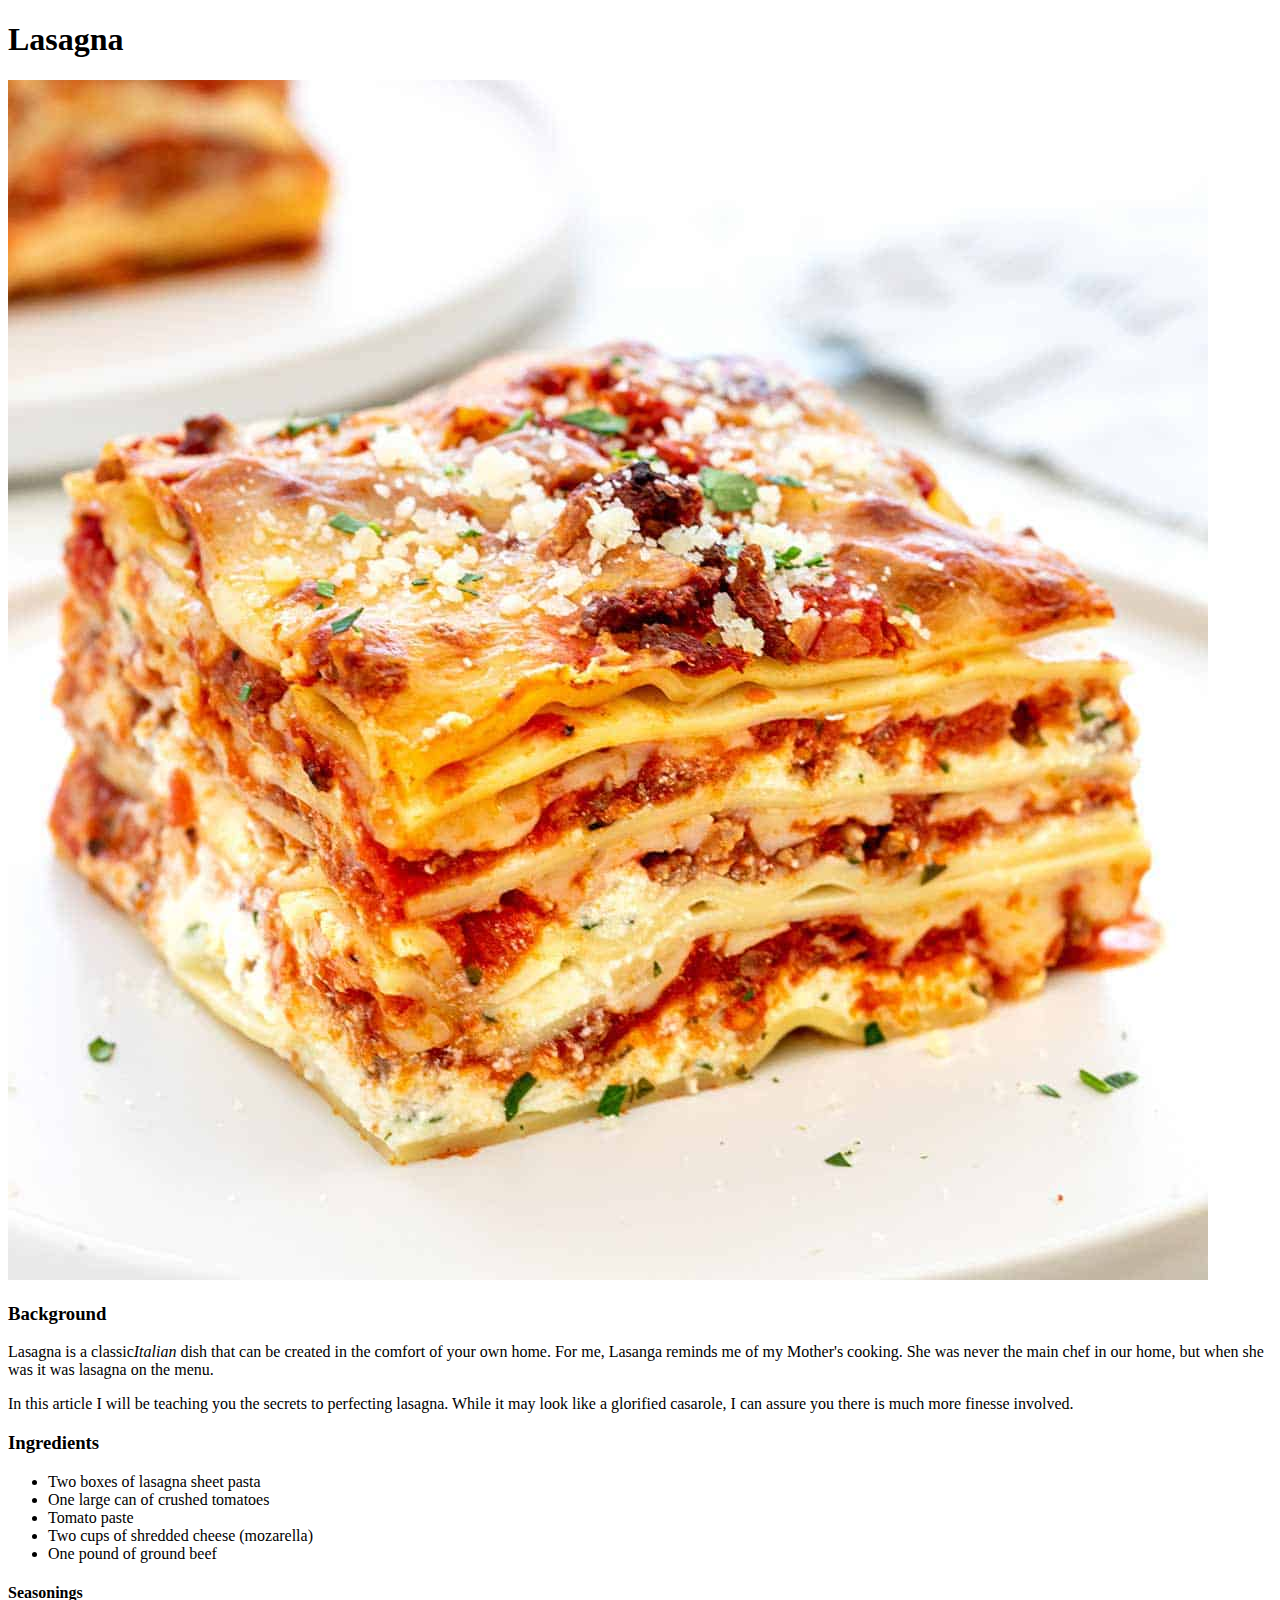
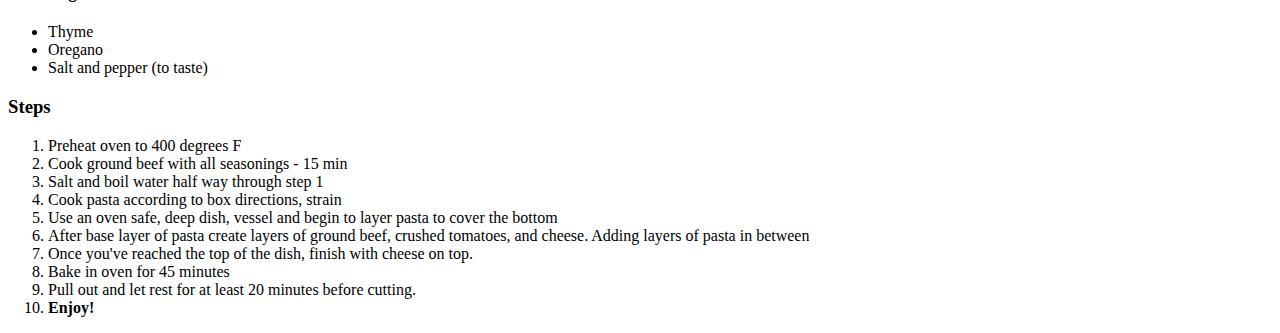
==== recipes/lasagna.html @ 67384045 "Created Lasagna page, adding images, lists and descriptions" ====
<!DOCTYPE html>
<html lang = "en">
    <head>
        <meta charset = "UTF-8">
        <title>Lasagna</title>
    </head>

    <body>
        <h1>Lasagna</h1>
        <img src="lasagna.jpg">
        <h3>Background</h3>
        <p>
            Lasagna is a classic<em>Italian</em> dish that can be created in the comfort 
            of your own home. For me, Lasanga reminds me of my Mother's cooking. She was 
             never the main chef in our home, but when she was it was lasagna on the menu.
        </p>
        <p>
            In this article I will be teaching you the secrets to perfecting lasagna. While
            it may look like a glorified casarole, I can assure you there is much 
            more finesse involved.
        </p>

        <h3>Ingredients</h3>
        <ul>
            <li>Two boxes of lasagna sheet pasta</li>
            <li>One large can of crushed tomatoes</li>
            <li>Tomato paste</li>
            <li>Two cups of shredded cheese (mozarella)</li>
            <li>One pound of ground beef</li>
        </ul>
        <h4>Seasonings</h4>
        <ul>
            <li>Thyme</li>
            <li>Oregano</li>
            <li>Salt and pepper (to taste)</li>
        </ul>
        <h3>Steps</h3>
        <ol>
            <li>Preheat oven to 400 degrees F</li>
            <li>Cook ground beef with all seasonings - 15 min</li>
            <li>Salt and boil water half way through step 1</li>
            <li>Cook pasta according to box directions, strain</li>
            <li>Use an oven safe, deep dish, vessel and begin to layer pasta to cover the bottom</li>
            <li>After base layer of pasta create layers of ground beef, crushed tomatoes, and cheese. Adding layers of pasta in between</li>
            <li>Once you've reached the top of the dish, finish with cheese on top.</li>
            <li>Bake in oven for 45 minutes</li>
            <li>Pull out and let rest for at least 20 minutes before cutting.</li>
            <li><strong>Enjoy!</strong></li>
        </ol>
    </body>
</html>
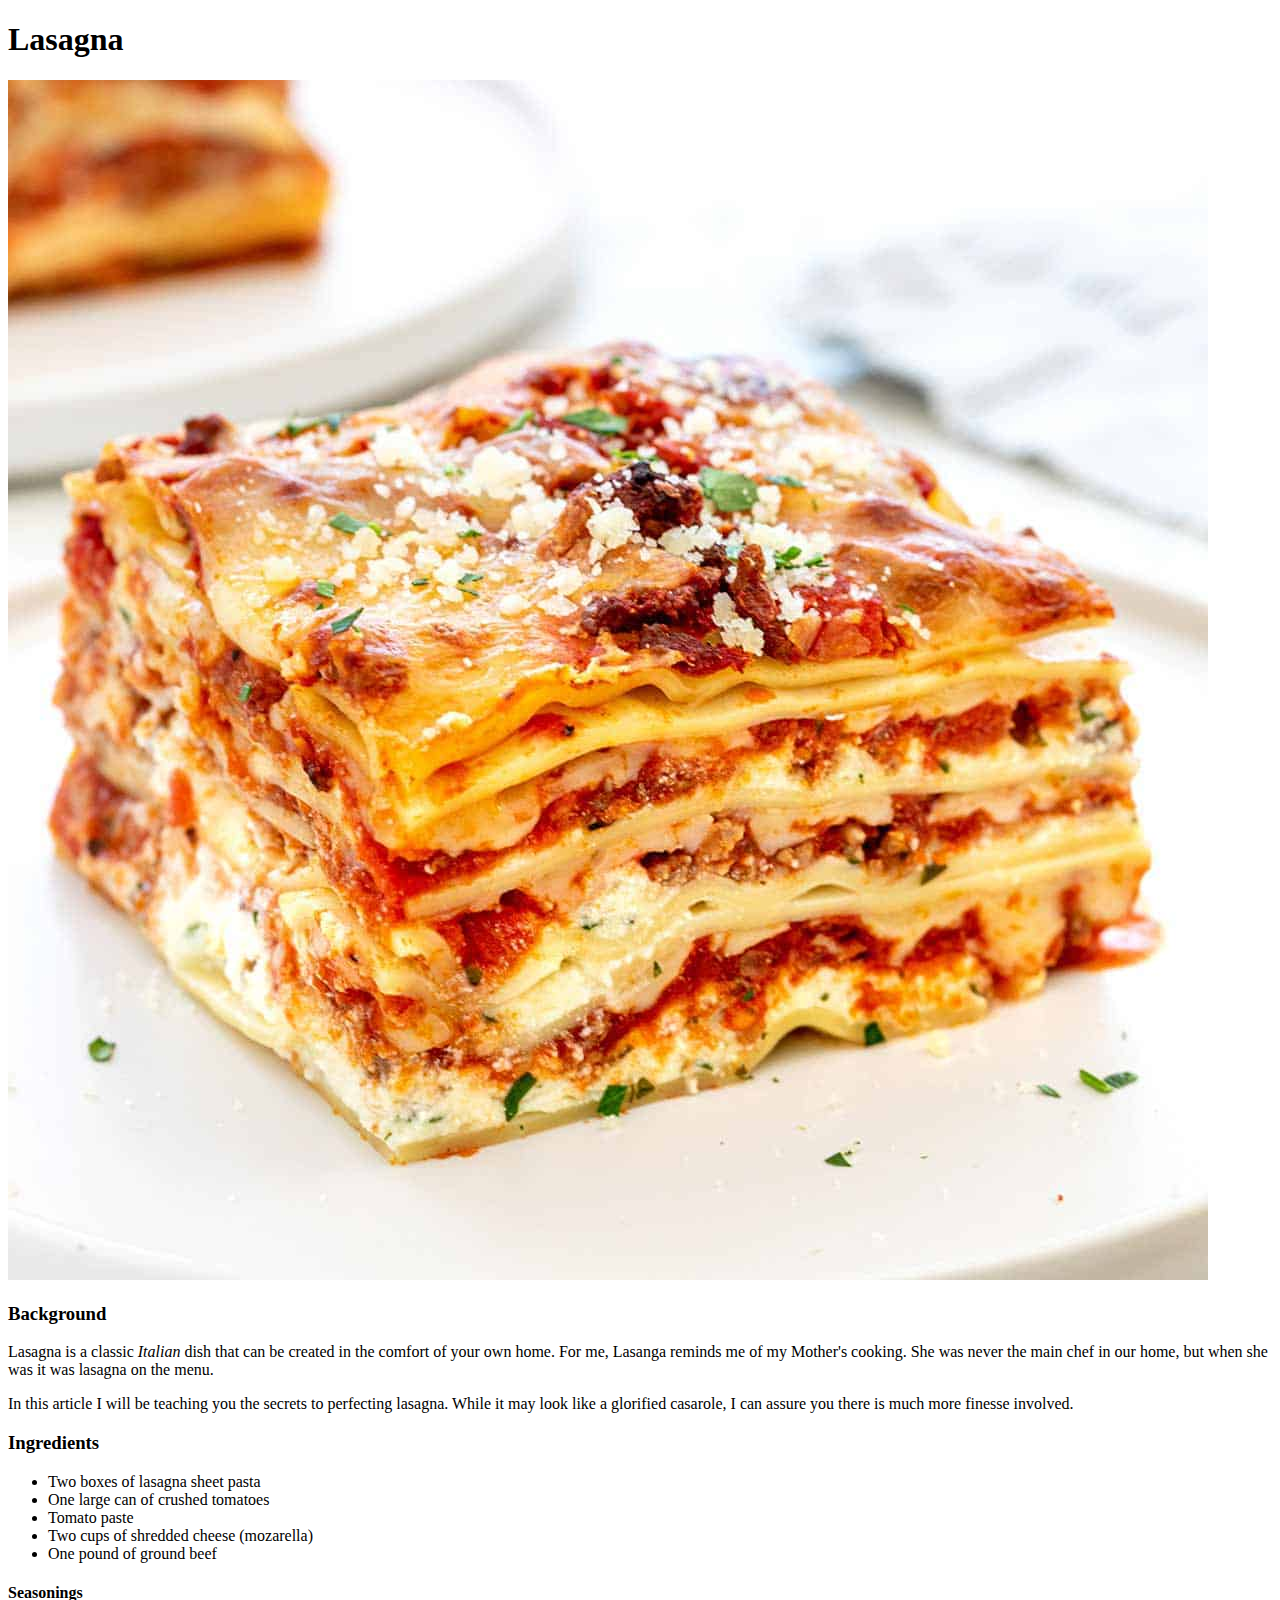
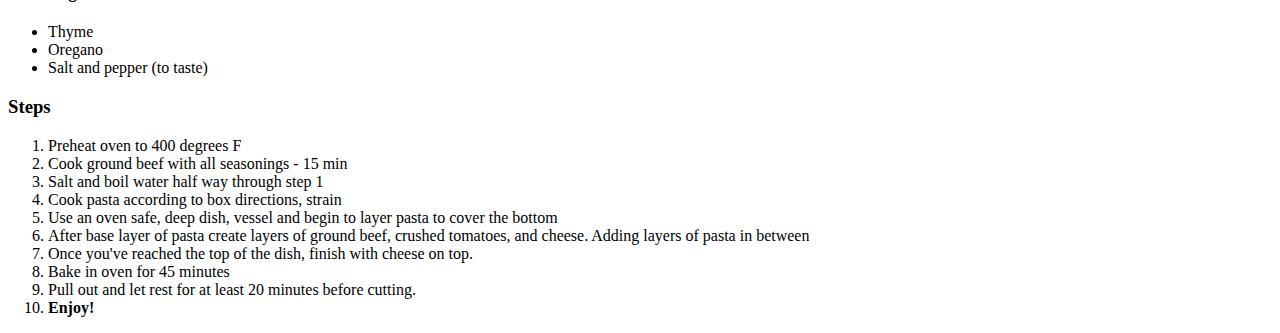
==== commit 61b1f3ce: "Added stew cite" ====
--- a/recipes/lasagna.html
+++ b/recipes/lasagna.html
@@ -10,7 +10,7 @@
         <img src="lasagna.jpg">
         <h3>Background</h3>
         <p>
-            Lasagna is a classic<em>Italian</em> dish that can be created in the comfort 
+            Lasagna is a classic <em>Italian</em> dish that can be created in the comfort 
             of your own home. For me, Lasanga reminds me of my Mother's cooking. She was 
              never the main chef in our home, but when she was it was lasagna on the menu.
         </p>
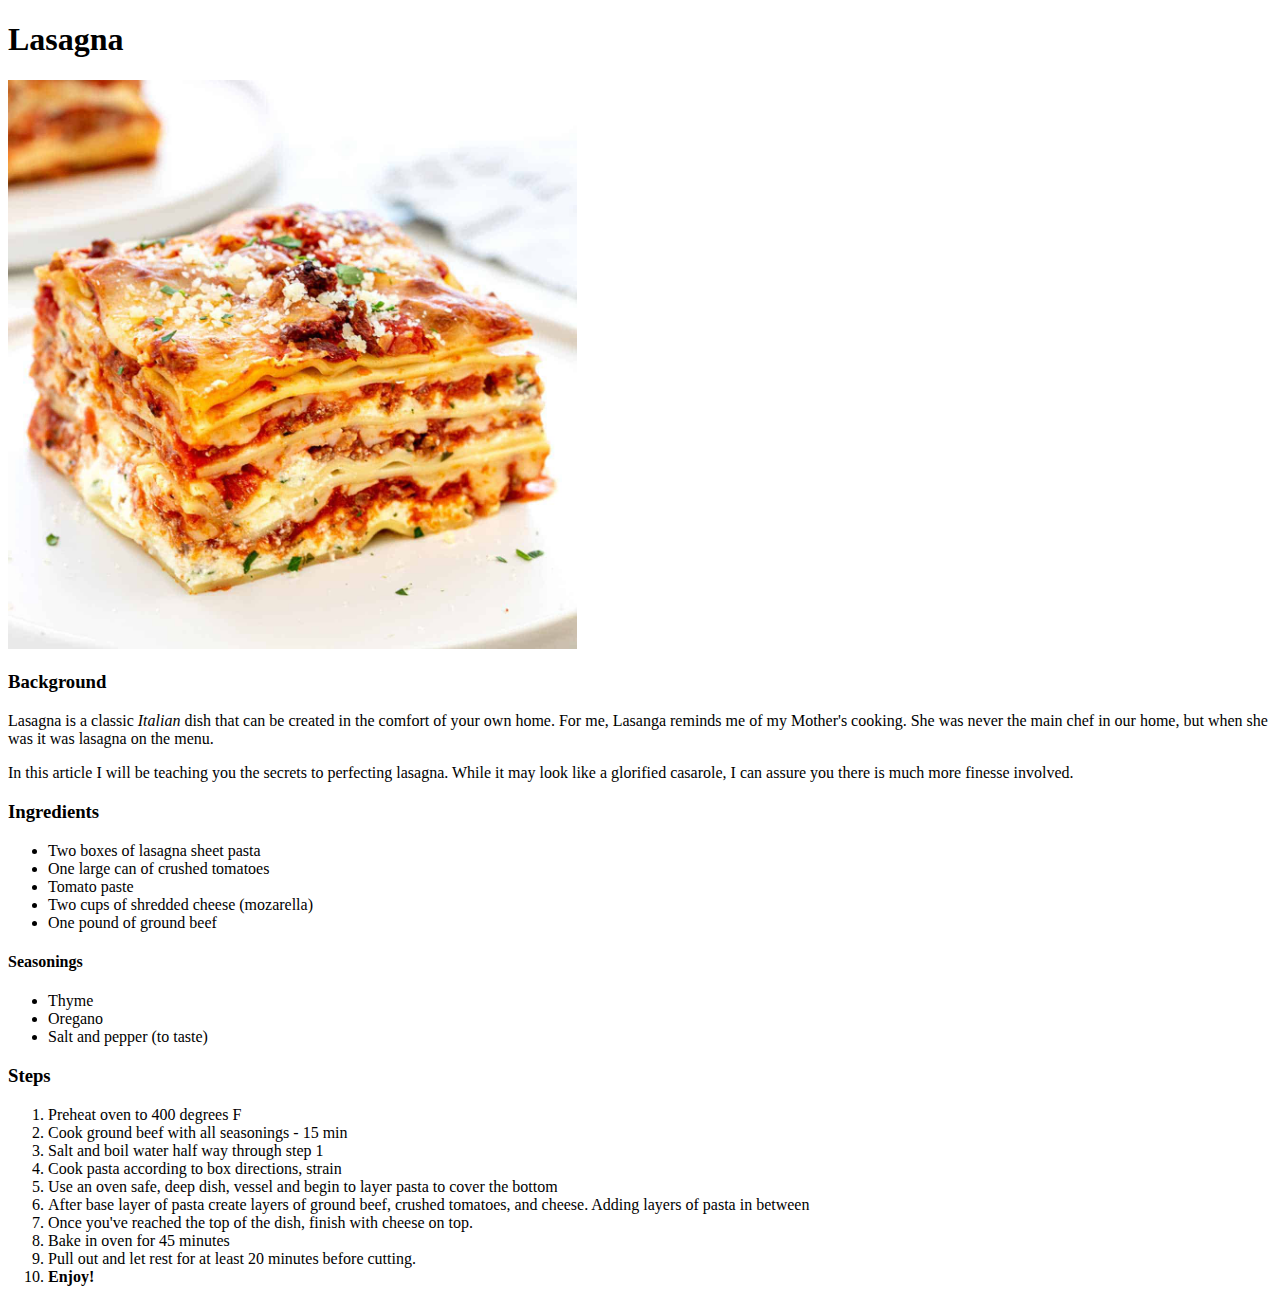
==== commit 807a3f06: "CSS adition" ====
--- a/recipes/lasagna.html
+++ b/recipes/lasagna.html
@@ -3,6 +3,7 @@
     <head>
         <meta charset = "UTF-8">
         <title>Lasagna</title>
+
     </head>
 
     <body>
@@ -47,5 +48,14 @@
             <li>Pull out and let rest for at least 20 minutes before cutting.</li>
             <li><strong>Enjoy!</strong></li>
         </ol>
+
+
+        <style>
+            img{
+                height: auto;
+                width: 45%;
+                position: 100,200;
+            }
+        </style>
     </body>
 </html>